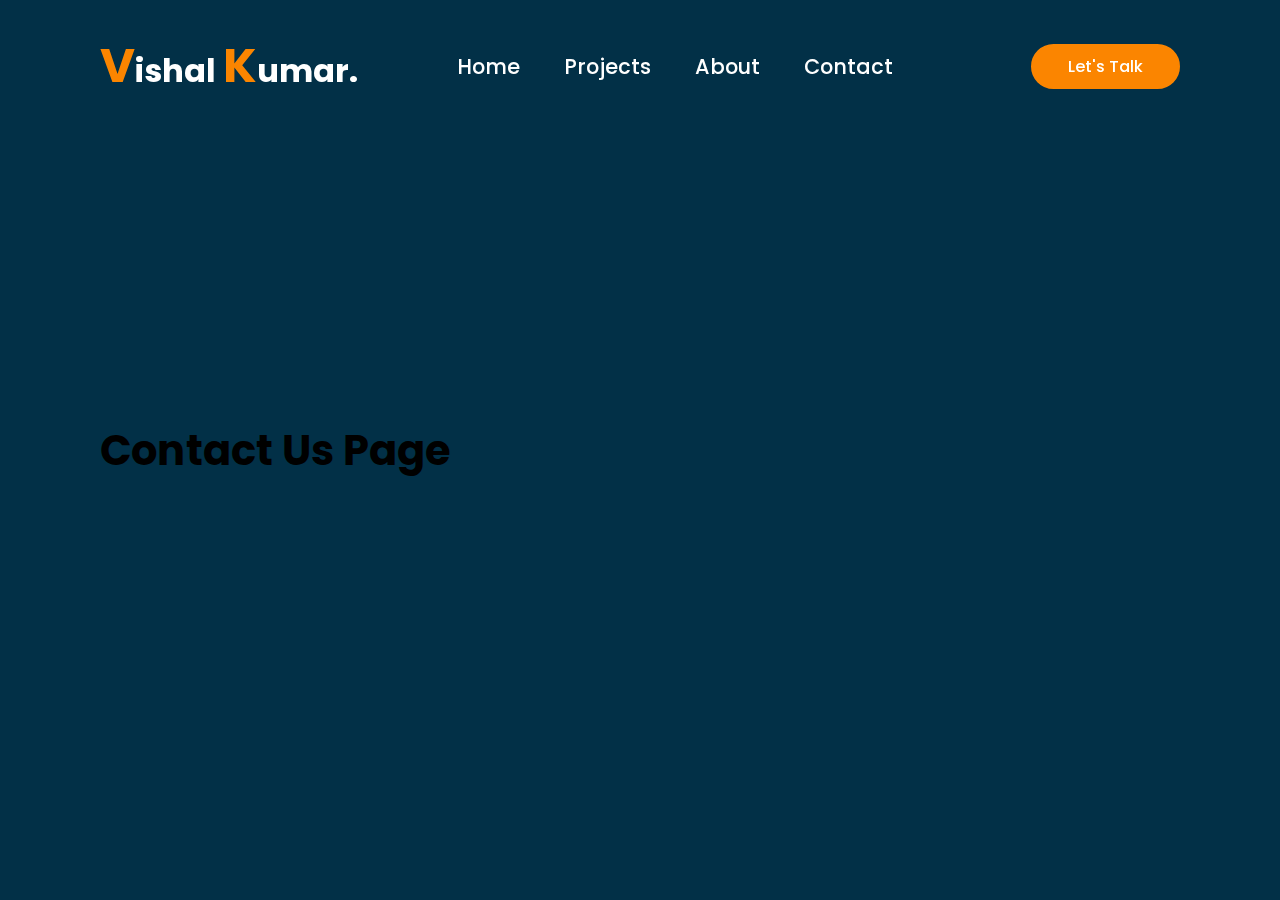
==== contact.html @ 61817ceb "Init" ====
<!DOCTYPE html>
<html lang="en">
	<head>
		<meta charset="UTF-8" />
		<meta name="viewport" content="width=device-width, initial-scale=1.0" />
		<title>Contact Us</title>
		<link rel="stylesheet" href="CSS/style.css" />
		<link rel="stylesheet" href="CSS/contactUs.css" />
	</head>
	<body>
		<header>
			<a href="./index.html">
				<h2 class="logo"><span>V</span>ishal <span>K</span>umar.</h2>
			</a>
			<nav class="navigation">
				<a href="./index.html">Home</a>
				<a href="./projects.html">Projects</a>
				<a href="./about.html">About</a>
				<a href="./contact.html">Contact</a>
			</nav>
			<a href="#" class="btn-talk">Let's Talk</a>
		</header>
		<section class="home">
			<h1>Contact Us Page</h1>
		</section>
	</body>
</html>
---- CSS/style.css ----
@import url("https://fonts.googleapis.com/css2?family=Poppins:wght@300;400;500;600;700;800;900&display=swap");

* {
	margin: 0;
	padding: 0;
	box-sizing: border-box;
	font-family: "Poppins", sans-serif;
	/* background-color: #023047; */
}

header {
	position: fixed;
	top: 0;
	left: 0;
	width: 100%;
	padding: 30px 100px;
	display: flex;
	justify-content: space-between;
	align-items: center;
	z-index: 100;
}
header a{
	text-decoration: none;
}

.logo {
	font-size: 2em;
	color: #ffffff;
	cursor: default;
}

.logo span {
	font-size: 1.5em;
	color: #fb8500;
}

.navigation a {
	font-size: 1.3em;
	color: #ffffff;
	text-decoration: none;
	margin-right: 40px;
	font-weight: 500;
	transition: 0.2s;
}

.navigation a:hover {
	color: #fb8500;
}

.btn-talk {
	color: #fff;
	text-decoration: none;
	padding: 8px 35px;
	background: #fb8500;
	border-radius: 25px;
	border: 2px solid #fb8500;
	font-weight: 500;
	transition: 0.3s;
}

.btn-talk:hover {
	color: #fb8500;
	background: transparent;
}


.social-accounts {
	position: fixed;
	bottom: 50px;
}

.social-accounts a {
	display: inline-block;
	width: 50px;
	height: 50px;
	background: #fb8500;
	border: 2px solid #fb8500;
	border-radius: 50%;
	margin-right: 22px;
	text-align: center;
	line-height: 60px;
	transition: 0.3s;
}

.social-accounts a i {
	font-size: xx-large;
	color: #fff;
}

.social-accounts a:hover {
	color: #fb8500;
	background: transparent;
}

.social-accounts a i:hover {
	color: #fb8500;
	background: transparent;
}
---- CSS/contactUs.css ----
.home {
	position: relative;
	width: 100%;
	height: 100vh;
	background-color: #023047;
	display: flex;
	font-size: 1.3em;
	align-items: center;
	padding: 30px 100px;
}
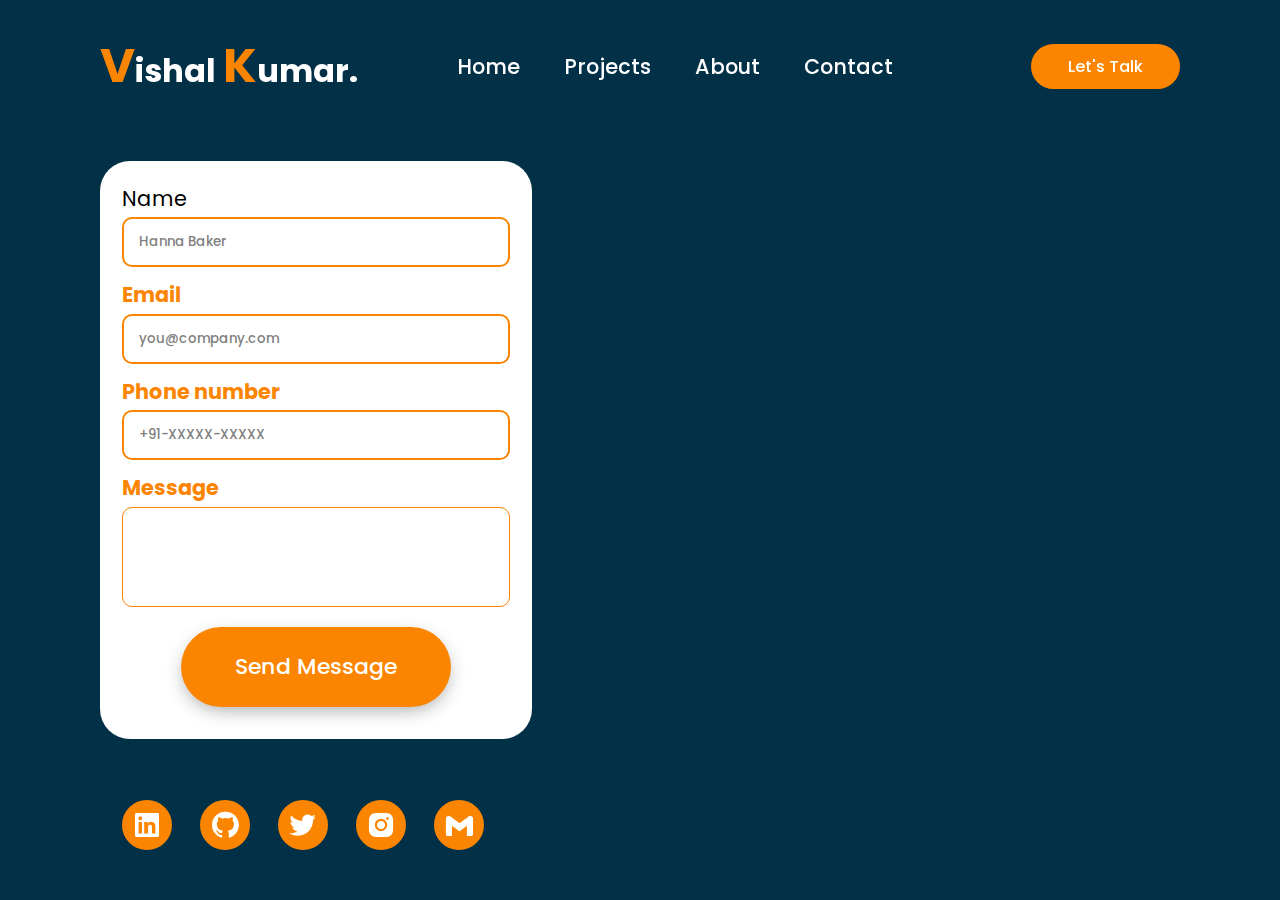
==== commit 7b4ffb8b: "init" ====
--- a/contact.html
+++ b/contact.html
@@ -5,7 +5,14 @@
 		<meta name="viewport" content="width=device-width, initial-scale=1.0" />
 		<title>Contact Us</title>
 		<link rel="stylesheet" href="CSS/style.css" />
-		<link rel="stylesheet" href="CSS/contactUs.css" />
+		<link rel="stylesheet" href="CSS/contact.css" />
+		<!-- <link rel="stylesheet" href="CSS/index.css" /> -->
+		<link
+			rel="stylesheet"
+			href="https://cdnjs.cloudflare.com/ajax/libs/font-awesome/6.2.0/css/all.min.css" />
+		<link
+			href="https://unpkg.com/boxicons@2.1.4/css/boxicons.min.css"
+			rel="stylesheet" />
 	</head>
 	<body>
 		<header>
@@ -20,8 +27,78 @@
 			</nav>
 			<a href="#" class="btn-talk">Let's Talk</a>
 		</header>
+		<!-- Test Deployment -->
+		<!-- action="https://script.google.com/macros/s/AKfycbwg9K_OBp6Tkxmh-FV3m_8dF7K2Raqeg4kZvv6ocRDR/dev"> -->
+		<!-- web Deployment -->
+		<!-- action="https://script.google.com/macros/s/AKfycbyQB9PL4T92ZUVhFLf-JxUv-7ja6AWVQB2inDLaEfkU-3eyXxNy_LJ0sTzn-dBEz5HBng/exec"> -->
 		<section class="home">
-			<h1>Contact Us Page</h1>
+			<div class="contact-form">
+				<form
+					method="post"
+					class="contact"
+					<label for="name">Name</label><br />
+					<input
+						type="text"
+						name="name"
+						id="name"
+						placeholder="Hanna Baker" />
+					<br />
+
+					<label for="email">Email</label><br />
+					<input
+						type="email"
+						name="email"
+						id="email"
+						placeholder="you@company.com" />
+					<br />
+
+					<label for="phone">Phone number</label><br />
+					<input
+						type="number"
+						name="phone"
+						id="phone"
+						placeholder="+91-XXXXX-XXXXX" />
+					<br />
+
+					<label for="message">Message</label><br />
+					<textarea
+						name="message"
+						id="message"
+						cols="30"
+						rows="10"></textarea>
+						<!-- <button type="submit">submit</button> -->
+					</form>
+					<div class="container">
+						<button id="btn">
+							<p id="btnText">Send Message</p>
+							<div class="check-box">
+								<svg
+									xmlns="http://www.w3.org/2000/svg"
+									viewBox="0 0 50 50">
+									<path
+										fill="transparent"
+										d="M14.1 27.2l7.1 7.2 16.7-16.8" />
+								</svg>
+							</div>
+						</button>
+					</div>
+				<div class="social-accounts">
+					<a href="#"><i class="bx bxl-linkedin-square"></i></a>
+					<a href="#"><i class="bx bxl-github"></i></a>
+					<a href="#"><i class="bx bxl-twitter"></i></a>
+					<a href="#"><i class="bx bxl-instagram-alt"></i></a>
+					<a href="#"><i class="bx bxl-gmail"></i></a>
+				</div>
+			</div>
 		</section>
+		<script src="../JS/contact.js"></script>
 	</body>
 </html>
+
+<!-- <label for="firstName">First name</label>
+					<input type="text" name="First Name" id="firstName" />
+					<br /> -->
+<!-- 					
+					<label for="lastName">Last name</label>
+					<input type="text" name="Last Name" id="lastName" /><br />
+					<br /> -->
--- a/CSS/style.css
+++ b/CSS/style.css
@@ -19,7 +19,7 @@
 	align-items: center;
 	z-index: 100;
 }
-header a{
+header a {
 	text-decoration: none;
 }
 
@@ -63,6 +63,21 @@
 	background: transparent;
 }
 
+.btn-group a {
+	color: #fff;
+	text-decoration: none;
+	padding: 10px 40px;
+	background: #fb8500;
+	border-radius: 25px;
+	border: 2px solid #fb8500;
+	font-weight: 500;
+	transition: 0.3s;
+}
+
+.btn-group a:hover:nth-child(1) {
+	color: #fb8500;
+	background: transparent;
+}
 
 .social-accounts {
 	position: fixed;
--- a/CSS/contact.css
+++ b/CSS/contact.css
@@ -0,0 +1,143 @@
+/* @import url("https://fonts.googleapis.com/css2?family=Poppins:wght@100;200;300;400;500;600;700;800;900&display=swap"); */
+.home {
+	position: relative;
+	width: 100%;
+	height: 100vh;
+	background-color: #023047;
+	display: flex;
+	font-size: 1.3em;
+	align-items: center;
+	padding: 30px 100px;
+}
+
+.contact-form {
+	background-color: white;
+	border-radius: 30px;
+	padding: 2% 2% 3% 2%;
+	width: 40%;
+	/* margin-bottom: 10px; */
+}
+
+.contact {
+	/* background-color: red; */
+}
+
+.contact label {
+	/* background-color: bisque; */
+	color: #fb8500;
+	font-weight: 700;
+}
+
+.contact input {
+	/* background-color: aqua; */
+	width: 100%;
+	height: 50px;
+	text-indent: 15px;
+	color: #023047;
+	font-weight: 500;
+	background: transparent;
+	border-color: #fb8500;
+	border-radius: 10px;
+	border-style: solid;
+	margin: 1% 0% 3% 0%;
+}
+
+.contact input::-webkit-inner-spin-button {
+	-webkit-appearance: none;
+}
+
+.contact input::placeholder {
+	color: grey;
+	/* padding: 0px 10px 0px 10px; */
+}
+
+.contact textarea {
+	/* background-color: aqua; */
+	width: 100%;
+	height: 100px;
+	resize: none;
+	padding: 15px;
+	color: white;
+	font-weight: 500;
+	color: #023047;
+	background: transparent;
+	border-color: #fb8500;
+	border-radius: 10px;
+	border-style: solid;
+	margin: 1% 0% 3% 0%;
+}
+
+.container {
+	/* width: 100%; */
+	/* height: 100vh; */
+	/* background: #e3ebfe; */
+	display: flex;
+	justify-content: center;
+	align-items: center;
+}
+
+button {
+	width: 270px;
+	height: 80px;
+	border: none;
+	outline: none;
+	/* background: #2f2f2f; */
+	background: #fb8500;
+	color: #fff;
+	font-size: 22px;
+	font-weight: 500;
+	border-radius: 40px;
+	text-align: center;
+	box-shadow: 0 6px 20px -5px rgba(0, 0, 0, 0.4);
+	position: relative;
+	overflow: hidden;
+	cursor: pointer;
+}
+
+.check-box {
+	width: 80px;
+	height: 80px;
+	border-radius: 40px;
+	box-shadow: 0 0 12px -2px rgba(0, 0, 0, 0.5);
+	position: absolute;
+	top: 0;
+	right: -40px;
+	opacity: 0;
+}
+
+.check-box svg {
+	width: 40px;
+	margin: 20px;
+}
+
+svg path {
+	stroke-width: 3;
+	stroke: #fff;
+	stroke-dasharray: 34;
+	stroke-dashoffset: 34;
+	stroke-linecap: round;
+}
+
+.active {
+	/* background: #ff2b75; */
+	background: #fb8500;
+	transition: 1s;
+}
+
+.active .check-box {
+	right: 0;
+	opacity: 1;
+	transition: 1s;
+}
+
+.active p {
+	margin-right: 125px;
+	transition: 1s;
+	color: white;
+}
+
+.active svg path {
+	stroke-dashoffset: 0;
+	transition: 1s;
+	transition-delay: 1s;
+}
--- a/CSS/index.css
+++ b/CSS/index.css
@@ -0,0 +1,43 @@
+.home {
+	position: relative;
+	width: 100%;
+	height: 100vh;
+	background-color: #023047;
+	display: flex;
+	font-size: 1.3em;
+	align-items: center;
+	padding: 30px 100px;
+}
+
+.home img {
+	position: relative;
+	left: 10%;
+	bottom: 7%;
+	background-color: #023047;
+	border-radius: 500px;
+	width: 600px;
+	height: 600px;
+}
+
+.content {
+	max-width: 800px;
+	color: #ffffff;
+}
+
+.content h2 {
+	font-size: 3em;
+}
+
+.content h2 span {
+	color: #fb8500;
+}
+
+.role {
+	font-size: 2em;
+	font-weight: 600;
+}
+
+.content p {
+	padding: 10px 0 40px 0;
+    text-align: justify;
+}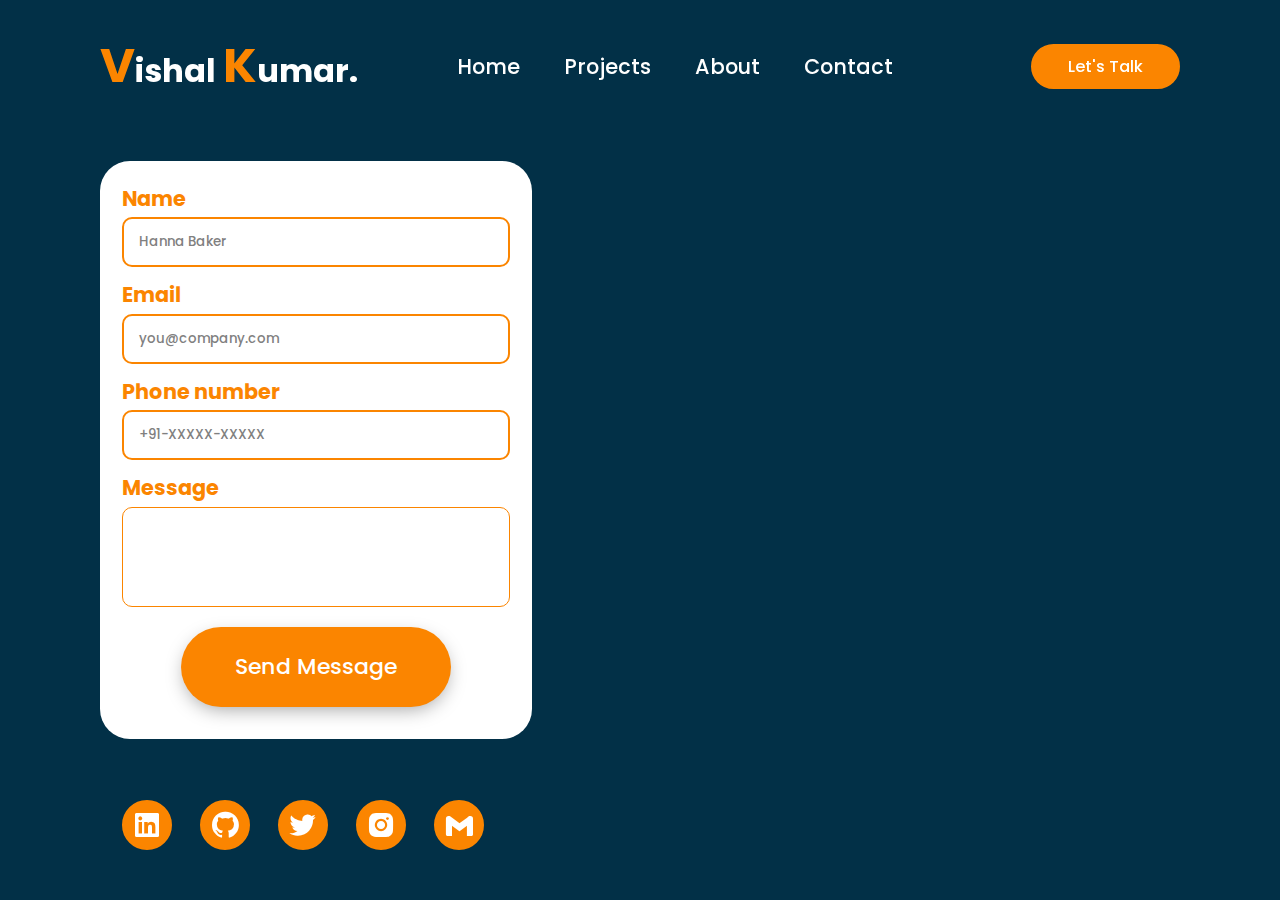
==== commit d9d8a1c4: "Update contact.html" ====
--- a/contact.html
+++ b/contact.html
@@ -27,15 +27,18 @@
 			</nav>
 			<a href="#" class="btn-talk">Let's Talk</a>
 		</header>
+
 		<!-- Test Deployment -->
 		<!-- action="https://script.google.com/macros/s/AKfycbwg9K_OBp6Tkxmh-FV3m_8dF7K2Raqeg4kZvv6ocRDR/dev"> -->
+		
 		<!-- web Deployment -->
 		<!-- action="https://script.google.com/macros/s/AKfycbyQB9PL4T92ZUVhFLf-JxUv-7ja6AWVQB2inDLaEfkU-3eyXxNy_LJ0sTzn-dBEz5HBng/exec"> -->
+		
 		<section class="home">
 			<div class="contact-form">
 				<form
 					method="post"
-					class="contact"
+					class="contact">
 					<label for="name">Name</label><br />
 					<input
 						type="text"
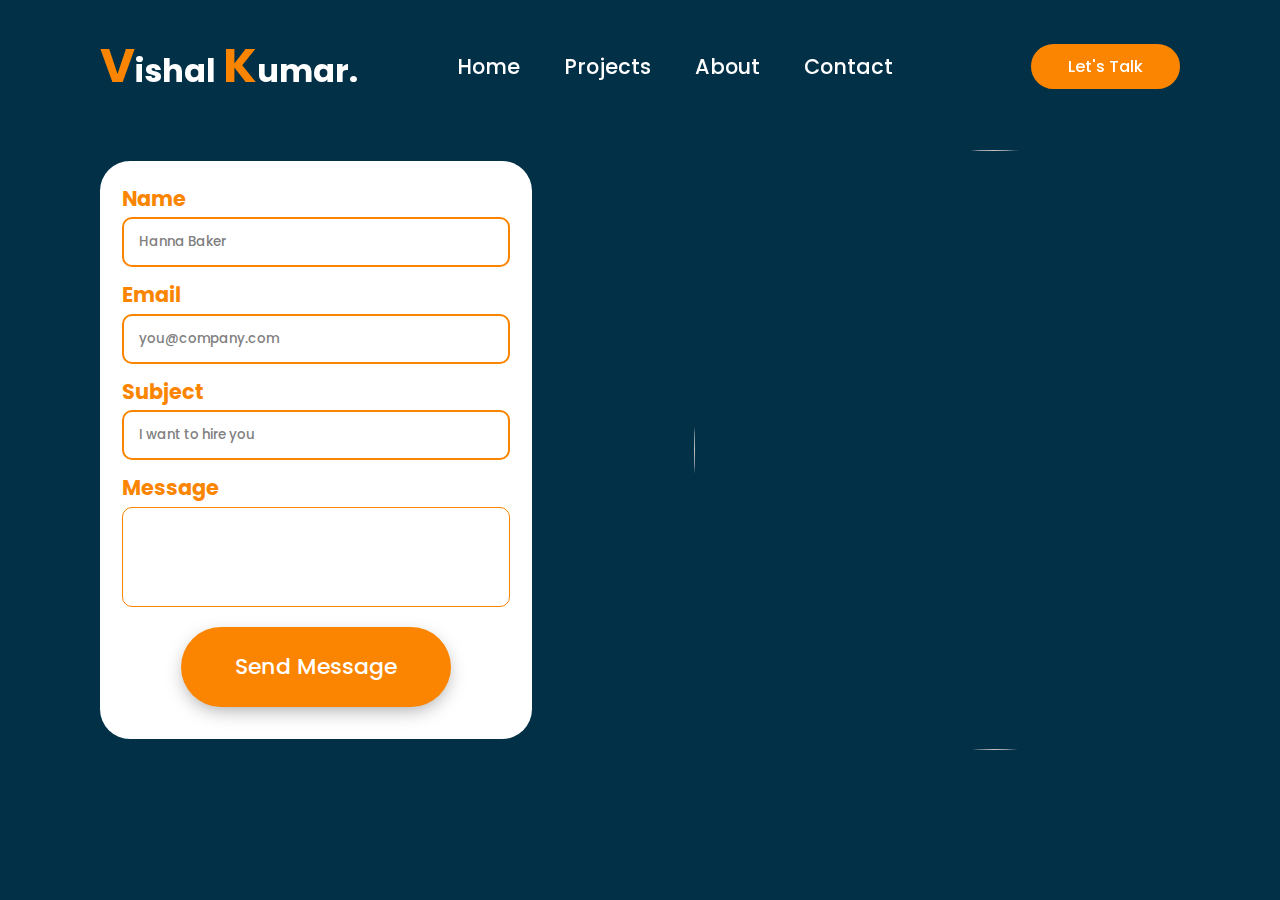
==== commit 829c8a35: "inti" ====
--- a/contact.html
+++ b/contact.html
@@ -28,23 +28,16 @@
 			<a href="#" class="btn-talk">Let's Talk</a>
 		</header>
 
-		<!-- Test Deployment -->
-		<!-- action="https://script.google.com/macros/s/AKfycbwg9K_OBp6Tkxmh-FV3m_8dF7K2Raqeg4kZvv6ocRDR/dev"> -->
-		
-		<!-- web Deployment -->
-		<!-- action="https://script.google.com/macros/s/AKfycbyQB9PL4T92ZUVhFLf-JxUv-7ja6AWVQB2inDLaEfkU-3eyXxNy_LJ0sTzn-dBEz5HBng/exec"> -->
-		
 		<section class="home">
 			<div class="contact-form">
-				<form
-					method="post"
-					class="contact">
+				<form class="contact" id="contactForm">
 					<label for="name">Name</label><br />
 					<input
 						type="text"
 						name="name"
 						id="name"
-						placeholder="Hanna Baker" />
+						placeholder="Hanna Baker"
+						required />
 					<br />
 
 					<label for="email">Email</label><br />
@@ -52,56 +45,50 @@
 						type="email"
 						name="email"
 						id="email"
-						placeholder="you@company.com" />
+						placeholder="you@company.com"
+						required />
 					<br />
 
-					<label for="phone">Phone number</label><br />
+					<!-- <label for="phone">Phone number</label><br />
 					<input
 						type="number"
 						name="phone"
 						id="phone"
-						placeholder="+91-XXXXX-XXXXX" />
+						placeholder="+91-XXXXX-XXXXX"
+						required
+						/>
+					<br /> -->
+
+					<label for="subject">Subject</label><br />
+					<input
+						type="text"
+						name="subject"
+						id="subject"
+						placeholder="I want to hire you"
+						required />
 					<br />
 
 					<label for="message">Message</label><br />
-					<textarea
-						name="message"
-						id="message"
-						cols="30"
-						rows="10"></textarea>
-						<!-- <button type="submit">submit</button> -->
-					</form>
-					<div class="container">
-						<button id="btn">
-							<p id="btnText">Send Message</p>
-							<div class="check-box">
-								<svg
-									xmlns="http://www.w3.org/2000/svg"
-									viewBox="0 0 50 50">
-									<path
-										fill="transparent"
-										d="M14.1 27.2l7.1 7.2 16.7-16.8" />
-								</svg>
-							</div>
-						</button>
-					</div>
-				<div class="social-accounts">
-					<a href="#"><i class="bx bxl-linkedin-square"></i></a>
-					<a href="#"><i class="bx bxl-github"></i></a>
-					<a href="#"><i class="bx bxl-twitter"></i></a>
-					<a href="#"><i class="bx bxl-instagram-alt"></i></a>
-					<a href="#"><i class="bx bxl-gmail"></i></a>
+					<textarea name="message" id="message" required></textarea>
+					<!-- <button type="submit">submit</button> -->
+				</form>
+				<div class="container">
+					<button id="btn">
+						<p id="btnText">Send Message</p>
+						<div class="check-box">
+							<svg
+								xmlns="http://www.w3.org/2000/svg"
+								viewBox="0 0 50 50">
+								<path
+									fill="transparent"
+									d="M14.1 27.2l7.1 7.2 16.7-16.8" />
+							</svg>
+						</div>
+					</button>
 				</div>
 			</div>
+			<img src="../personal-portfolio/assets/Handsome Man.png" alt="" />
 		</section>
-		<script src="../JS/contact.js"></script>
+		<script src="../personal-portfolio/JS/contact.js"></script>
 	</body>
 </html>
-
-<!-- <label for="firstName">First name</label>
-					<input type="text" name="First Name" id="firstName" />
-					<br /> -->
-<!-- 					
-					<label for="lastName">Last name</label>
-					<input type="text" name="Last Name" id="lastName" /><br />
-					<br /> -->
--- a/CSS/style.css
+++ b/CSS/style.css
@@ -82,6 +82,7 @@
 .social-accounts {
 	position: fixed;
 	bottom: 50px;
+	/* background-color: red; */
 }
 
 .social-accounts a {
--- a/CSS/contact.css
+++ b/CSS/contact.css
@@ -8,6 +8,16 @@
 	font-size: 1.3em;
 	align-items: center;
 	padding: 30px 100px;
+}
+.home img {
+	position: relative;
+	left: 15%;
+	bottom: 0%;
+	background-color: #023047;
+	/* background-color: #fff; */
+	border-radius: 500px;
+	width: 600px;
+	height: 600px;
 }
 
 .contact-form {
--- a/CSS/index.css
+++ b/CSS/index.css
@@ -12,8 +12,9 @@
 .home img {
 	position: relative;
 	left: 10%;
-	bottom: 7%;
+	/* bottom: 7%; */
 	background-color: #023047;
+	/* background-color: white; */
 	border-radius: 500px;
 	width: 600px;
 	height: 600px;
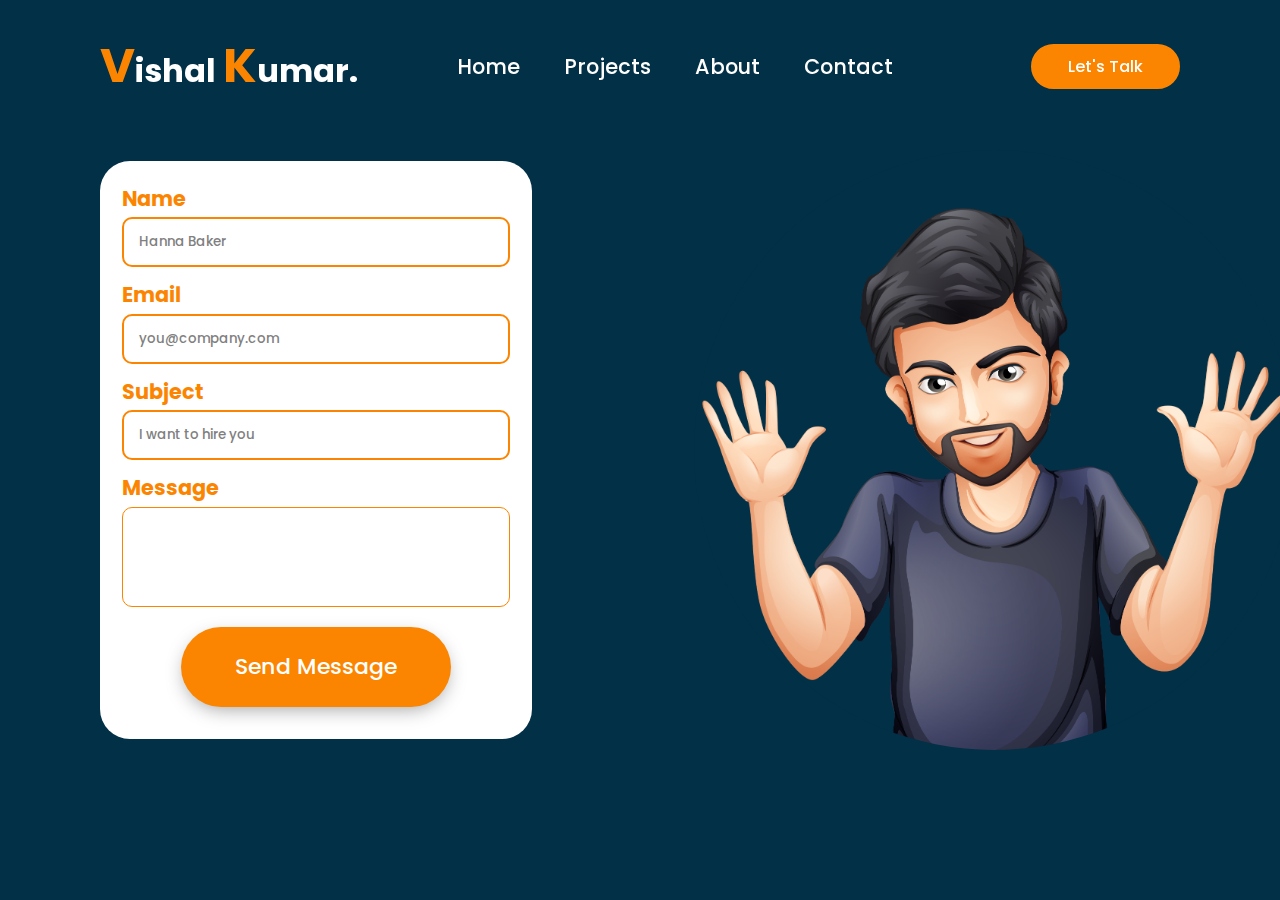
==== commit 790d74b4: "init" ====
--- a/contact.html
+++ b/contact.html
@@ -87,8 +87,8 @@
 					</button>
 				</div>
 			</div>
-			<img src="../personal-portfolio/assets/Handsome Man.png" alt="" />
+			<img src="../assets/Handsome Man.png" alt="" />
 		</section>
-		<script src="../personal-portfolio/JS/contact.js"></script>
+		<script src="../JS/contact.js"></script>
 	</body>
 </html>
